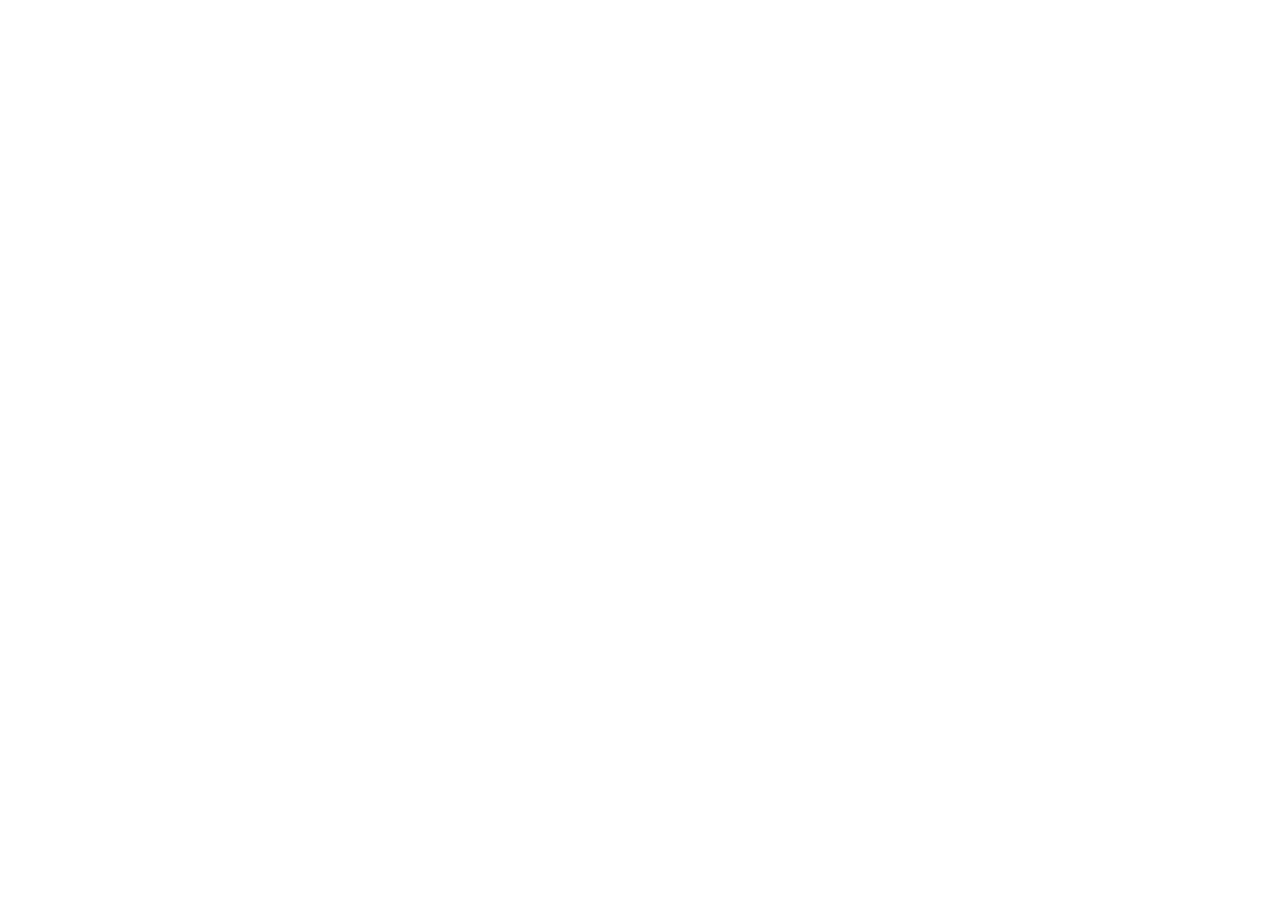
==== index.html @ c3e0bb69 "Initialisation du projet AfriConnect Summit et création de l'arborescence" ====
<!DOCTYPE html>
<html lang="fr" data-theme="light">
<head>
    <meta charset="UTF-8">
    <meta name="viewport" content="width=device-width, initial-scale=1.0">
    <title>AfriConnect Summit 2026 - Accueil</title>
    
    <link rel="preconnect" href="https://fonts.googleapis.com">
    <link rel="preconnect" href="https://fonts.gstatic.com" crossorigin>
    <link href="https://fonts.googleapis.com/css2?family=Cabinet+Grotesk:wght@700;800&family=Plus+Jakarta+Sans:wght@400;500;600;700&display=swap" rel="stylesheet">
    
    <link rel="stylesheet" href="https://cdn.jsdelivr.net/npm/bootstrap-icons@1.11.3/font/bootstrap-icons.min.css">
    
    <link rel="stylesheet" href="css/style.css">
</head>
<body>

    <script src="js/main.js"></script>
</body>
</html>
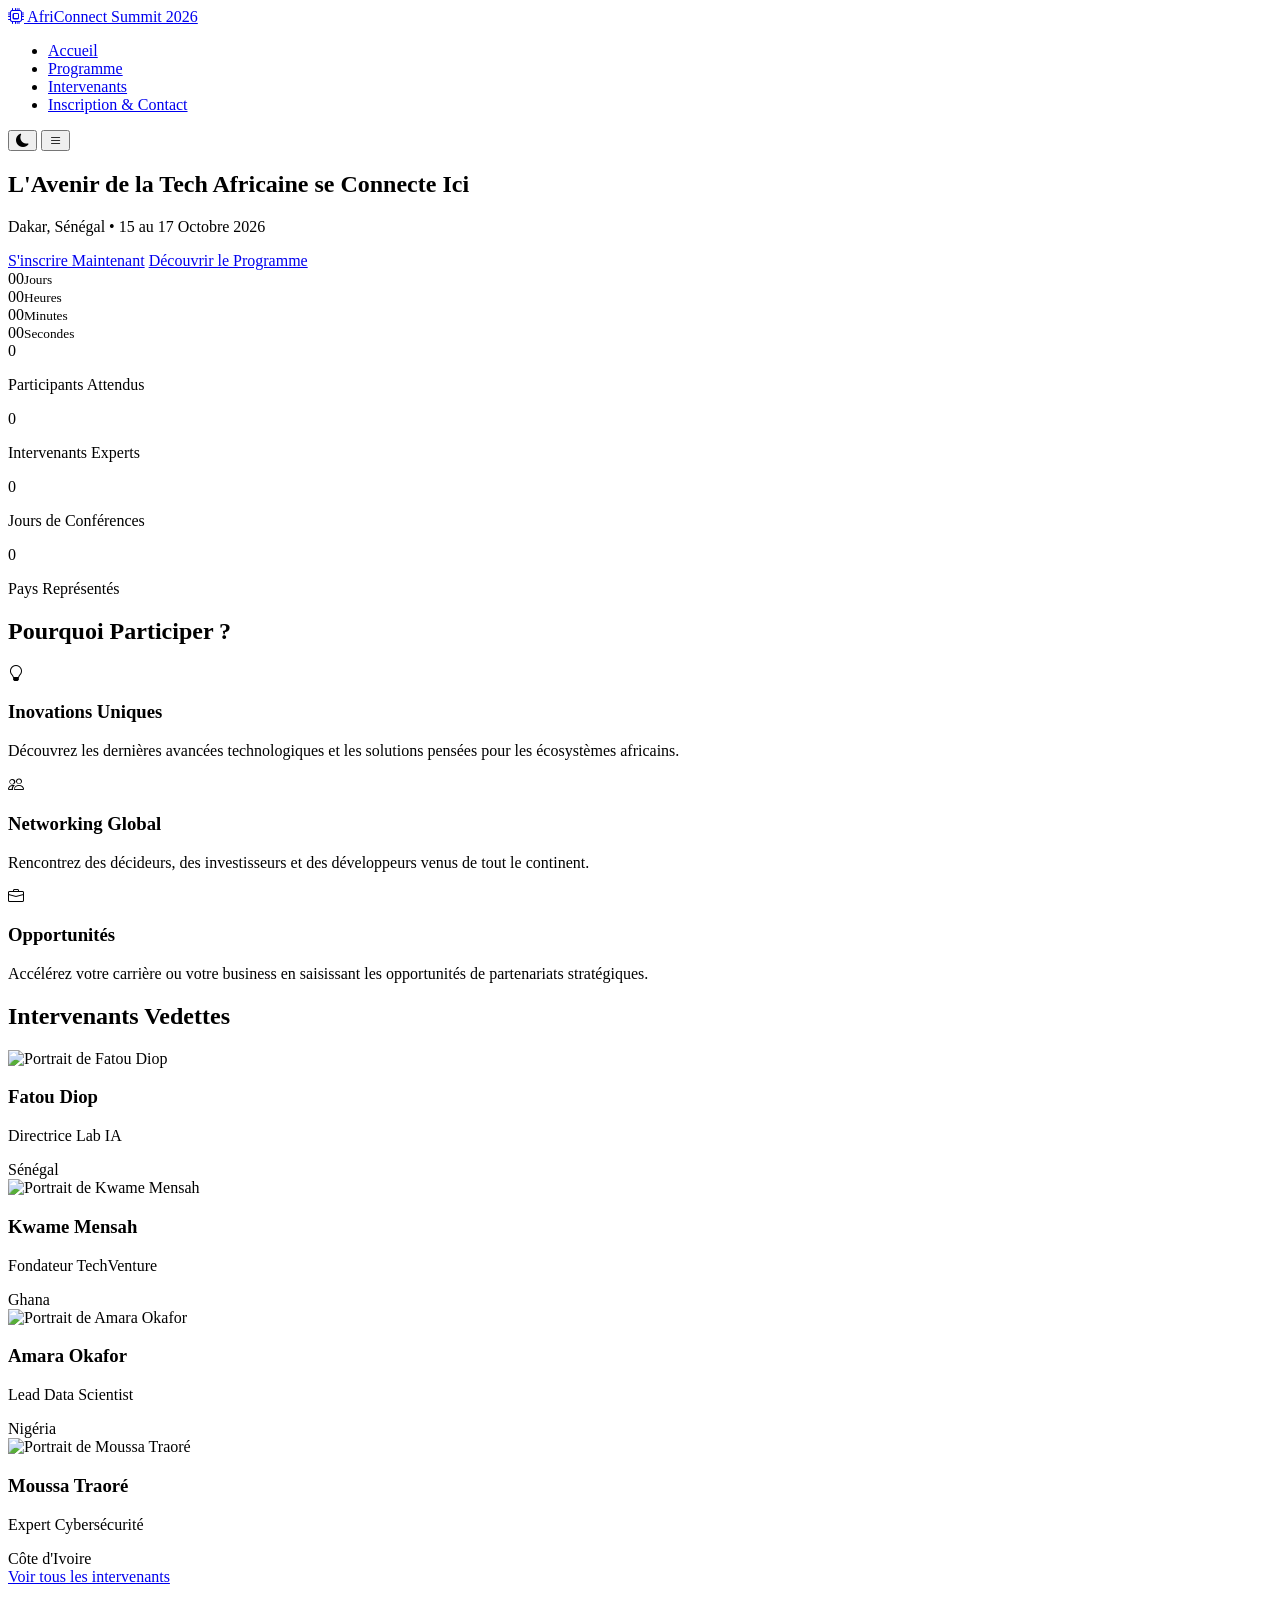
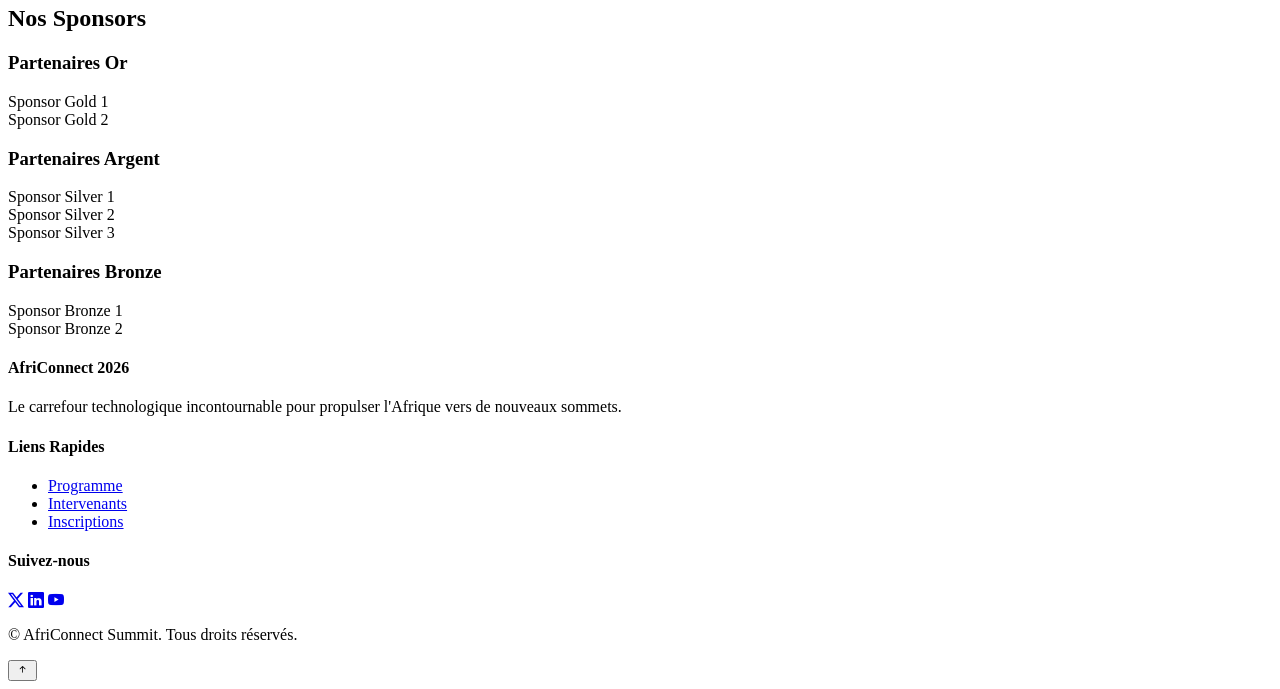
==== commit a952cea1: "feat: structural semantic HTML for all 4 pages" ====
--- a/index.html
+++ b/index.html
@@ -4,17 +4,214 @@
     <meta charset="UTF-8">
     <meta name="viewport" content="width=device-width, initial-scale=1.0">
     <title>AfriConnect Summit 2026 - Accueil</title>
-    
     <link rel="preconnect" href="https://fonts.googleapis.com">
     <link rel="preconnect" href="https://fonts.gstatic.com" crossorigin>
     <link href="https://fonts.googleapis.com/css2?family=Cabinet+Grotesk:wght@700;800&family=Plus+Jakarta+Sans:wght@400;500;600;700&display=swap" rel="stylesheet">
-    
     <link rel="stylesheet" href="https://cdn.jsdelivr.net/npm/bootstrap-icons@1.11.3/font/bootstrap-icons.min.css">
-    
     <link rel="stylesheet" href="css/style.css">
 </head>
 <body>
 
+    <header class="main-header">
+        <nav class="navbar" aria-label="Navigation principale">
+            <a href="index.html" class="nav-logo">
+                <i class="bi bi-cpu"></i> AfriConnect Summit 2026
+            </a>
+            
+            <ul class="nav-menu" id="navMenu">
+                <li><a href="index.html" class="nav-link active">Accueil</a></li>
+                <li><a href="programme.html" class="nav-link">Programme</a></li>
+                <li><a href="intervenants.html" class="nav-link">Intervenants</a></li>
+                <li><a href="contact.html" class="nav-link">Inscription & Contact</a></li>
+            </ul>
+
+            <div class="nav-actions">
+                <button id="themeToggle" class="theme-btn" aria-label="Changer de thème">
+                    <i class="bi bi-moon-fill"></i>
+                </button>
+                <button class="hamburger" id="hamburger" aria-label="Ouvrir le menu">
+                    <i class="bi bi-list"></i>
+                </button>
+            </div>
+        </nav>
+    </header>
+
+    <main>
+        <section class="hero-section">
+            <div class="hero-container">
+                <h1 class="hero-title">L'Avenir de la Tech Africaine se Connecte Ici</h1>
+                <p class="hero-subtitle">Dakar, Sénégal &bull; 15 au 17 Octobre 2026</p>
+                
+                <div class="cta-group">
+                    <a href="contact.html" class="btn btn-primary">S'inscrire Maintenant</a>
+                    <a href="programme.html" class="btn btn-secondary">Découvrir le Programme</a>
+                </div>
+
+                <div class="countdown" id="countdown" data-date="2026-10-15T09:00:00">
+                    <div class="countdown-item"><span id="days">00</span><small>Jours</small></div>
+                    <div class="countdown-item"><span id="hours">00</span><small>Heures</small></div>
+                    <div class="countdown-item"><span id="minutes">00</span><small>Minutes</small></div>
+                    <div class="countdown-item"><span id="seconds">00</span><small>Secondes</small></div>
+                </div>
+            </div>
+        </section>
+
+        <section class="stats-section scroll-anim">
+            <div class="section-container">
+                <div class="stats-grid">
+                    <div class="stat-card">
+                        <span class="stat-number" data-target="1200">0</span>
+                        <p class="stat-label">Participants Attendus</p>
+                    </div>
+                    <div class="stat-card">
+                        <span class="stat-number" data-target="48">0</span>
+                        <p class="stat-label">Intervenants Experts</p>
+                    </div>
+                    <div class="stat-card">
+                        <span class="stat-number" data-target="3">0</span>
+                        <p class="stat-label">Jours de Conférences</p>
+                    </div>
+                    <div class="stat-card">
+                        <span class="stat-number" data-target="12">0</span>
+                        <p class="stat-label">Pays Représentés</p>
+                    </div>
+                </div>
+            </div>
+        </section>
+
+        <section class="features-section scroll-anim">
+            <div class="section-container">
+                <h2 class="section-title">Pourquoi Participer ?</h2>
+                <div class="features-flex">
+                    <article class="feature-item">
+                        <div class="feature-icon"><i class="bi bi-lightbulb"></i></div>
+                        <h3>Inovations Uniques</h3>
+                        <p>Découvrez les dernières avancées technologiques et les solutions pensées pour les écosystèmes africains.</p>
+                    </article>
+                    <article class="feature-item">
+                        <div class="feature-icon"><i class="bi bi-people"></i></div>
+                        <h3>Networking Global</h3>
+                        <p>Rencontrez des décideurs, des investisseurs et des développeurs venus de tout le continent.</p>
+                    </article>
+                    <article class="feature-item">
+                        <div class="feature-icon"><i class="bi bi-briefcase"></i></div>
+                        <h3>Opportunités</h3>
+                        <p>Accélérez votre carrière ou votre business en saisissant les opportunités de partenariats stratégiques.</p>
+                    </article>
+                </div>
+            </div>
+        </section>
+
+        <section class="speakers-featured scroll-anim">
+            <div class="section-container">
+                <h2 class="section-title">Intervenants Vedettes</h2>
+                <div class="speakers-grid-featured">
+                    <article class="speaker-card">
+                        <img src="https://images.unsplash.com/photo-1573496359142-b8d87734a5a2?w=400" alt="Portrait de Fatou Diop" class="speaker-img">
+                        <div class="speaker-info">
+                            <h3>Fatou Diop</h3>
+                            <p class="speaker-role">Directrice Lab IA</p>
+                            <span class="speaker-country">Sénégal</span>
+                        </div>
+                    </article>
+                    <article class="speaker-card">
+                        <img src="https://images.unsplash.com/photo-1560250097-0b93528c311a?w=400" alt="Portrait de Kwame Mensah" class="speaker-img">
+                        <div class="speaker-info">
+                            <h3>Kwame Mensah</h3>
+                            <p class="speaker-role">Fondateur TechVenture</p>
+                            <span class="speaker-country">Ghana</span>
+                        </div>
+                    </article>
+                    <article class="speaker-card">
+                        <img src="https://images.unsplash.com/photo-1534528741775-53994a69daeb?w=400" alt="Portrait de Amara Okafor" class="speaker-img">
+                        <div class="speaker-info">
+                            <h3>Amara Okafor</h3>
+                            <p class="speaker-role">Lead Data Scientist</p>
+                            <span class="speaker-country">Nigéria</span>
+                        </div>
+                    </article>
+                    <article class="speaker-card">
+                        <img src="https://images.unsplash.com/photo-1507003211169-0a1dd7228f2d?w=400" alt="Portrait de Moussa Traoré" class="speaker-img">
+                        <div class="speaker-info">
+                            <h3>Moussa Traoré</h3>
+                            <p class="speaker-role">Expert Cybersécurité</p>
+                            <span class="speaker-country">Côte d'Ivoire</span>
+                        </div>
+                    </article>
+                </div>
+                <div class="center-btn">
+                    <a href="intervenants.html" class="btn btn-primary">Voir tous les intervenants</a>
+                </div>
+            </div>
+        </section>
+
+        <section class="sponsors-section scroll-anim">
+            <div class="section-container">
+                <h2 class="section-title">Nos Sponsors</h2>
+                
+                <div class="sponsors-container">
+                    <div class="sponsors-level level-gold">
+                        <h3>Partenaires Or</h3>
+                        <div class="sponsors-flex">
+                            <div class="sponsor-logo">Sponsor Gold 1</div>
+                            <div class="sponsor-logo">Sponsor Gold 2</div>
+                        </div>
+                    </div>
+                    
+                    <div class="sponsors-level level-silver">
+                        <h3>Partenaires Argent</h3>
+                        <div class="sponsors-flex">
+                            <div class="sponsor-logo">Sponsor Silver 1</div>
+                            <div class="sponsor-logo">Sponsor Silver 2</div>
+                            <div class="sponsor-logo">Sponsor Silver 3</div>
+                        </div>
+                    </div>
+
+                    <div class="sponsors-level level-bronze">
+                        <h3>Partenaires Bronze</h3>
+                        <div class="sponsors-flex">
+                            <div class="sponsor-logo">Sponsor Bronze 1</div>
+                            <div class="sponsor-logo">Sponsor Bronze 2</div>
+                        </div>
+                    </div>
+                </div>
+            </div>
+        </section>
+    </main>
+
+    <footer class="main-footer">
+        <div class="footer-container">
+            <div class="footer-flex">
+                <div class="footer-col">
+                    <h4>AfriConnect 2026</h4>
+                    <p>Le carrefour technologique incontournable pour propulser l'Afrique vers de nouveaux sommets.</p>
+                </div>
+                <div class="footer-col">
+                    <h4>Liens Rapides</h4>
+                    <ul>
+                        <li><a href="programme.html">Programme</a></li>
+                        <li><a href="intervenants.html">Intervenants</a></li>
+                        <li><a href="contact.html">Inscriptions</a></li>
+                    </ul>
+                </div>
+                <div class="footer-col">
+                    <h4>Suivez-nous</h4>
+                    <div class="social-links">
+                        <a href="#" aria-label="Twitter"><i class="bi bi-twitter-x"></i></a>
+                        <a href="#" aria-label="LinkedIn"><i class="bi bi-linkedin"></i></a>
+                        <a href="#" aria-label="YouTube"><i class="bi bi-youtube"></i></a>
+                    </div>
+                </div>
+            </div>
+            <div class="footer-bottom">
+                <p>&copy; <span id="currentYear"></span> AfriConnect Summit. Tous droits réservés.</p>
+            </div>
+        </div>
+        <button id="scrollTopBtn" class="scroll-top-btn" aria-label="Retour en haut">
+            <i class="bi bi-arrow-up-short"></i>
+        </button>
+    </footer>
+
     <script src="js/main.js"></script>
 </body>
 </html>
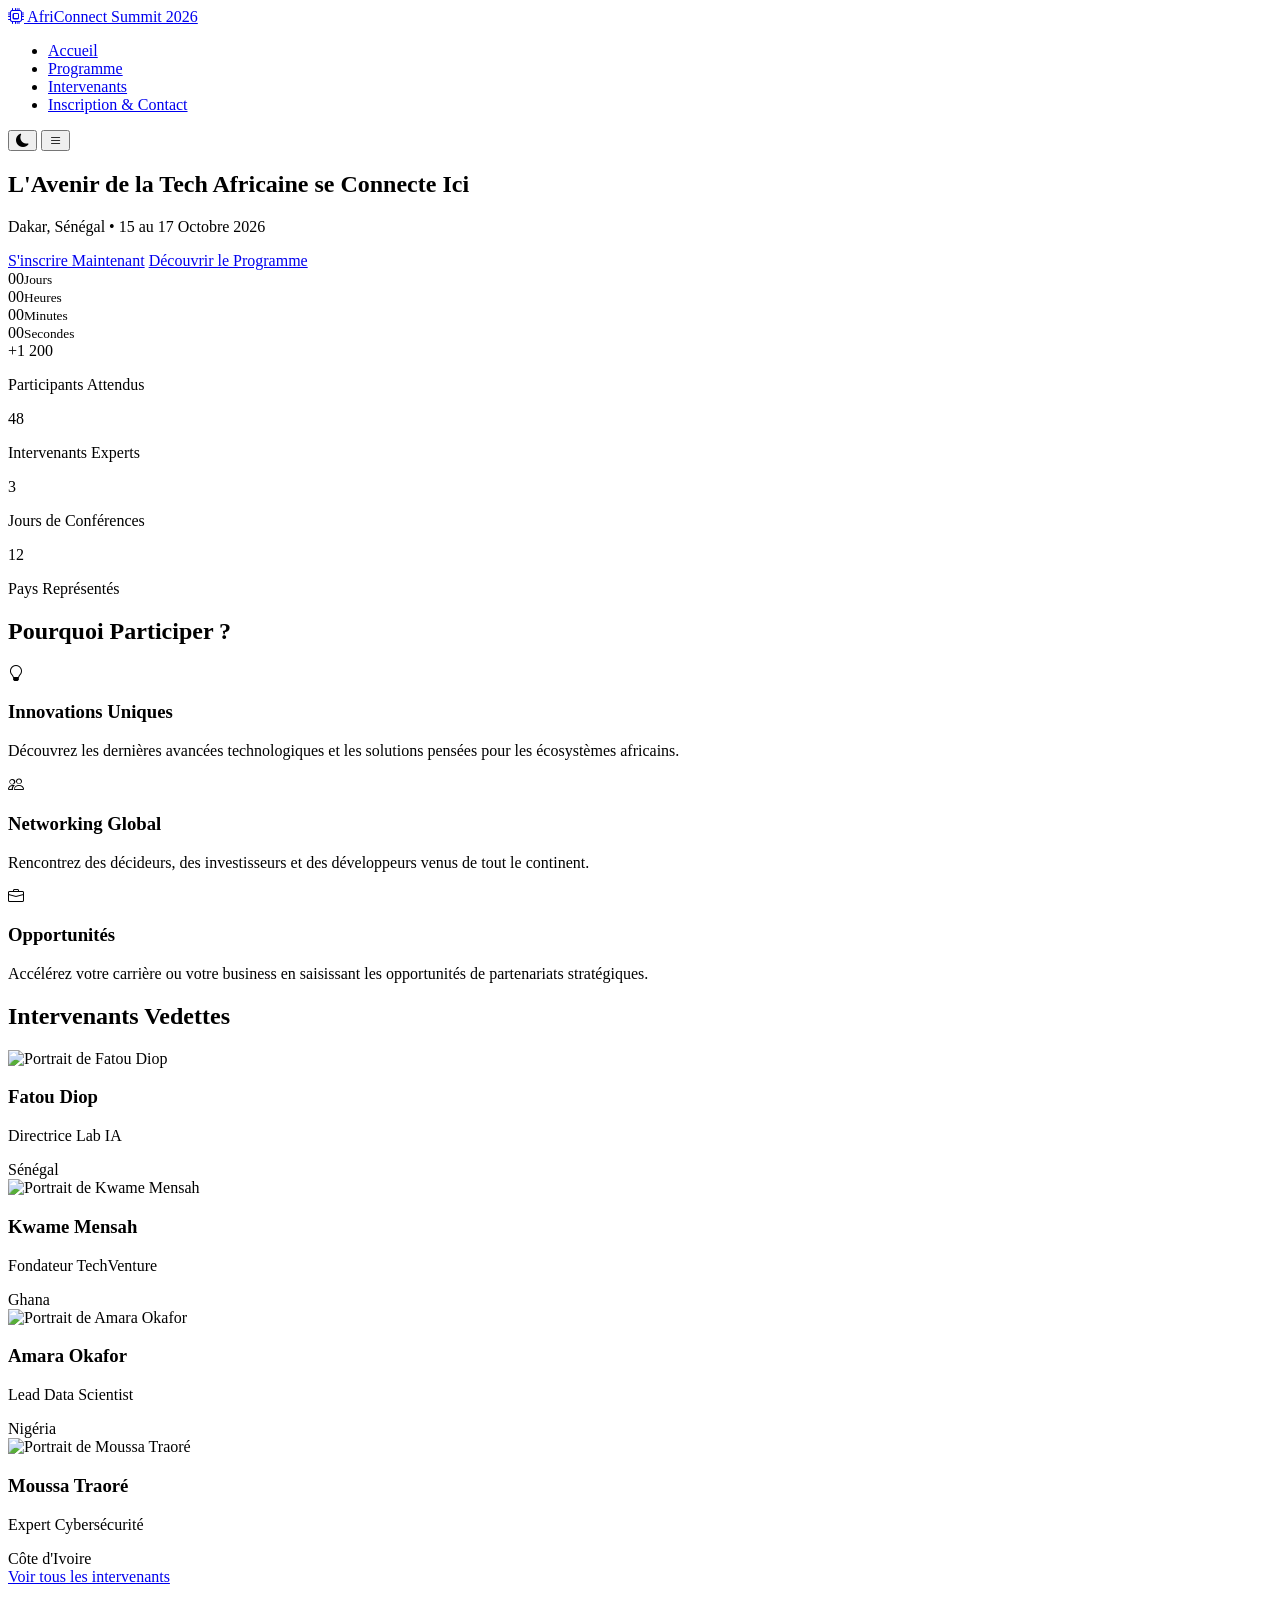
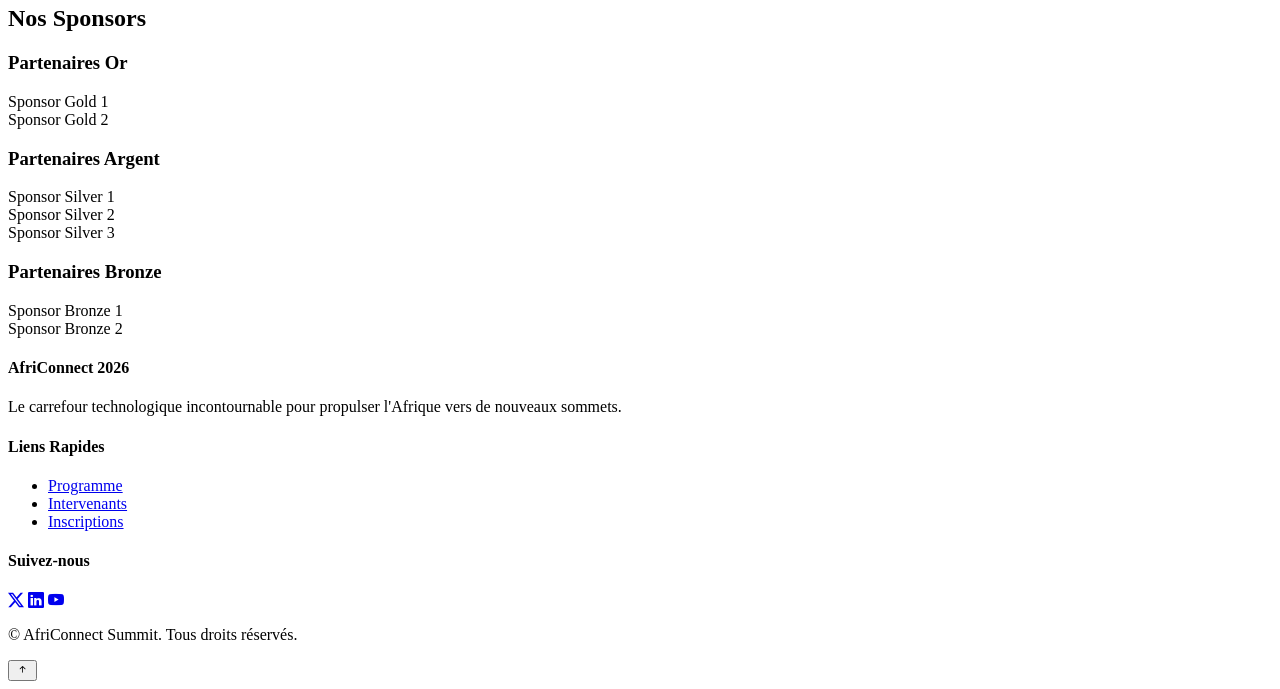
==== commit a528de7b: "style: implement layout components using Flexbox and CSS Grid" ====
--- a/index.html
+++ b/index.html
@@ -60,19 +60,19 @@
             <div class="section-container">
                 <div class="stats-grid">
                     <div class="stat-card">
-                        <span class="stat-number" data-target="1200">0</span>
+                        <span class="stat-number" data-target="1200">+1 200</span>
                         <p class="stat-label">Participants Attendus</p>
                     </div>
                     <div class="stat-card">
-                        <span class="stat-number" data-target="48">0</span>
+                        <span class="stat-number" data-target="48">48</span>
                         <p class="stat-label">Intervenants Experts</p>
                     </div>
                     <div class="stat-card">
-                        <span class="stat-number" data-target="3">0</span>
+                        <span class="stat-number" data-target="3">3</span>
                         <p class="stat-label">Jours de Conférences</p>
                     </div>
                     <div class="stat-card">
-                        <span class="stat-number" data-target="12">0</span>
+                        <span class="stat-number" data-target="12">12</span>
                         <p class="stat-label">Pays Représentés</p>
                     </div>
                 </div>
@@ -85,7 +85,7 @@
                 <div class="features-flex">
                     <article class="feature-item">
                         <div class="feature-icon"><i class="bi bi-lightbulb"></i></div>
-                        <h3>Inovations Uniques</h3>
+                        <h3>Innovations Uniques</h3>
                         <p>Découvrez les dernières avancées technologiques et les solutions pensées pour les écosystèmes africains.</p>
                     </article>
                     <article class="feature-item">
@@ -107,7 +107,9 @@
                 <h2 class="section-title">Intervenants Vedettes</h2>
                 <div class="speakers-grid-featured">
                     <article class="speaker-card">
-                        <img src="https://images.unsplash.com/photo-1573496359142-b8d87734a5a2?w=400" alt="Portrait de Fatou Diop" class="speaker-img">
+                        <div class="speaker-img-container">
+                            <img src="https://images.unsplash.com/photo-1573496359142-b8d87734a5a2?w=400" alt="Portrait de Fatou Diop" class="speaker-img">
+                        </div>
                         <div class="speaker-info">
                             <h3>Fatou Diop</h3>
                             <p class="speaker-role">Directrice Lab IA</p>
@@ -115,7 +117,9 @@
                         </div>
                     </article>
                     <article class="speaker-card">
-                        <img src="https://images.unsplash.com/photo-1560250097-0b93528c311a?w=400" alt="Portrait de Kwame Mensah" class="speaker-img">
+                        <div class="speaker-img-container">
+                            <img src="https://images.unsplash.com/photo-1560250097-0b93528c311a?w=400" alt="Portrait de Kwame Mensah" class="speaker-img">
+                        </div>
                         <div class="speaker-info">
                             <h3>Kwame Mensah</h3>
                             <p class="speaker-role">Fondateur TechVenture</p>
@@ -123,7 +127,9 @@
                         </div>
                     </article>
                     <article class="speaker-card">
-                        <img src="https://images.unsplash.com/photo-1534528741775-53994a69daeb?w=400" alt="Portrait de Amara Okafor" class="speaker-img">
+                        <div class="speaker-img-container">
+                            <img src="https://images.unsplash.com/photo-1534528741775-53994a69daeb?w=400" alt="Portrait de Amara Okafor" class="speaker-img">
+                        </div>
                         <div class="speaker-info">
                             <h3>Amara Okafor</h3>
                             <p class="speaker-role">Lead Data Scientist</p>
@@ -131,7 +137,9 @@
                         </div>
                     </article>
                     <article class="speaker-card">
-                        <img src="https://images.unsplash.com/photo-1507003211169-0a1dd7228f2d?w=400" alt="Portrait de Moussa Traoré" class="speaker-img">
+                        <div class="speaker-img-container">
+                            <img src="https://images.unsplash.com/photo-1507003211169-0a1dd7228f2d?w=400" alt="Portrait de Moussa Traoré" class="speaker-img">
+                        </div>
                         <div class="speaker-info">
                             <h3>Moussa Traoré</h3>
                             <p class="speaker-role">Expert Cybersécurité</p>
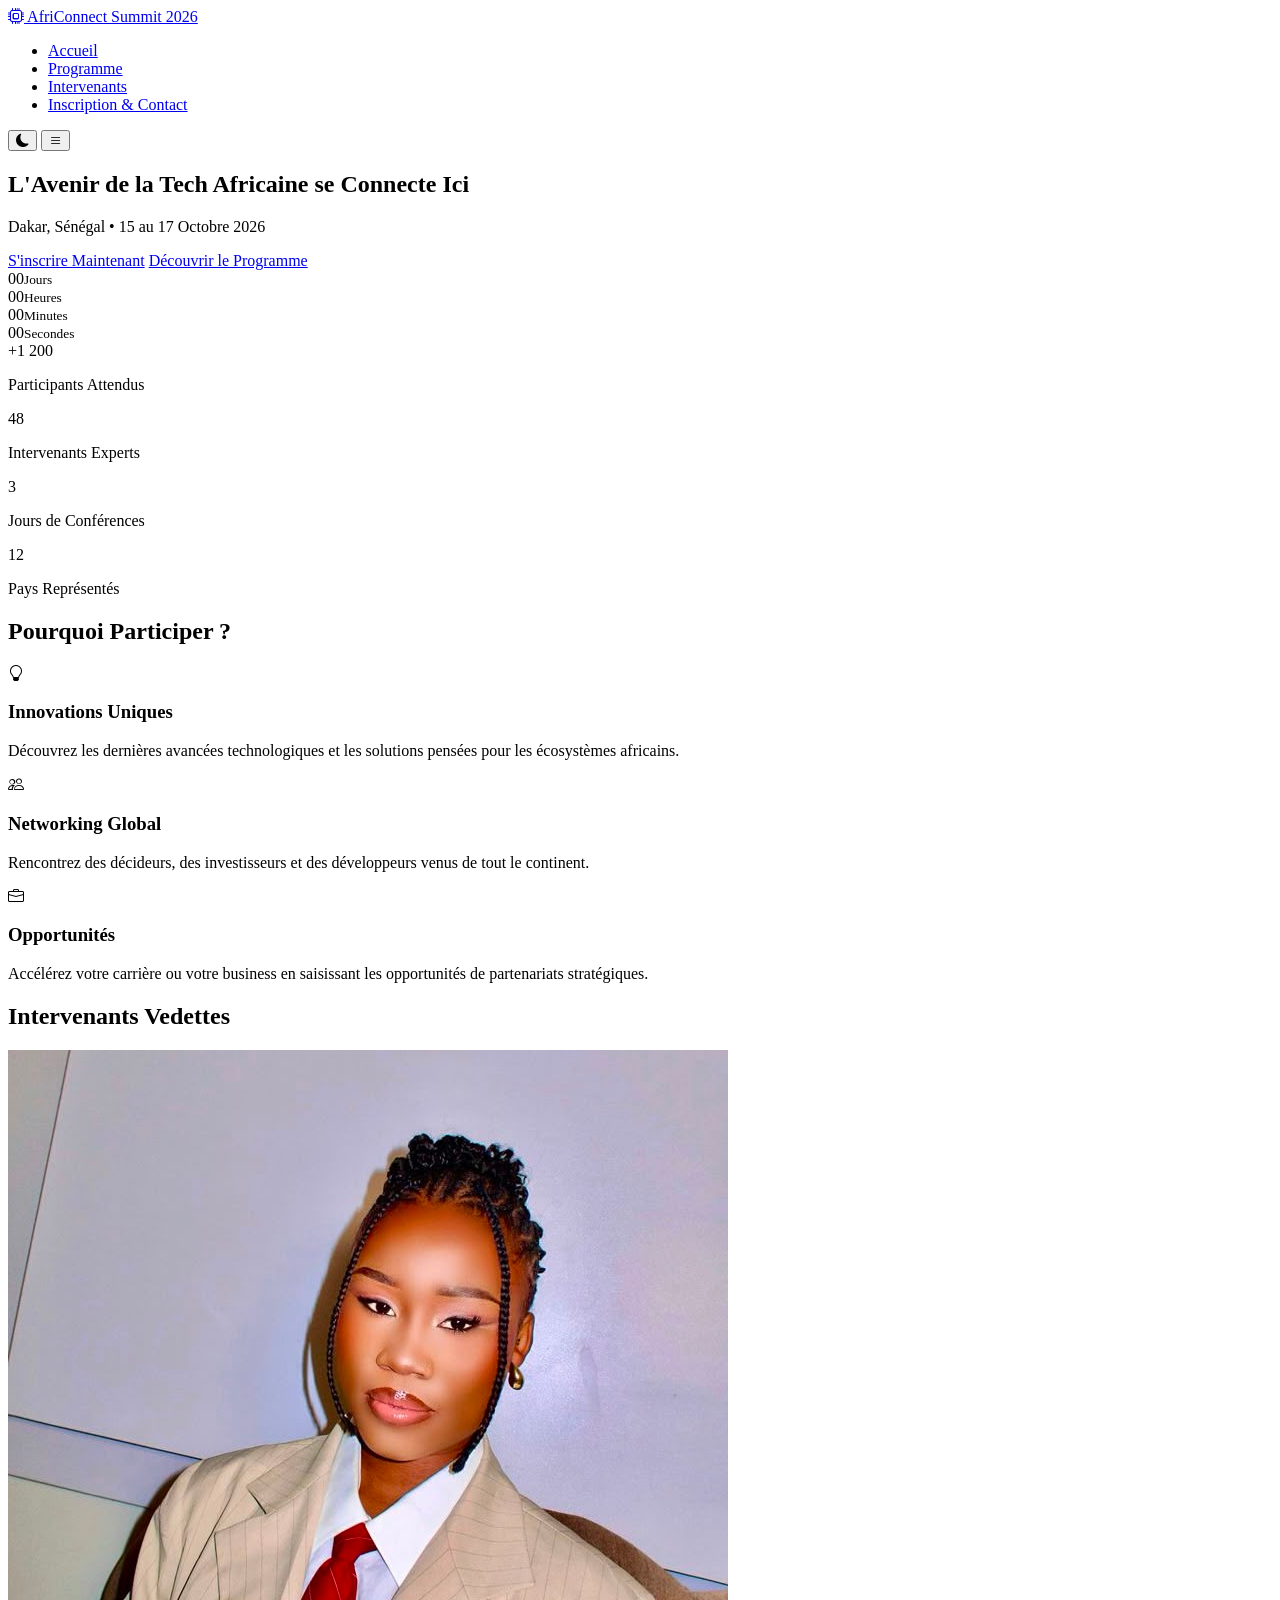
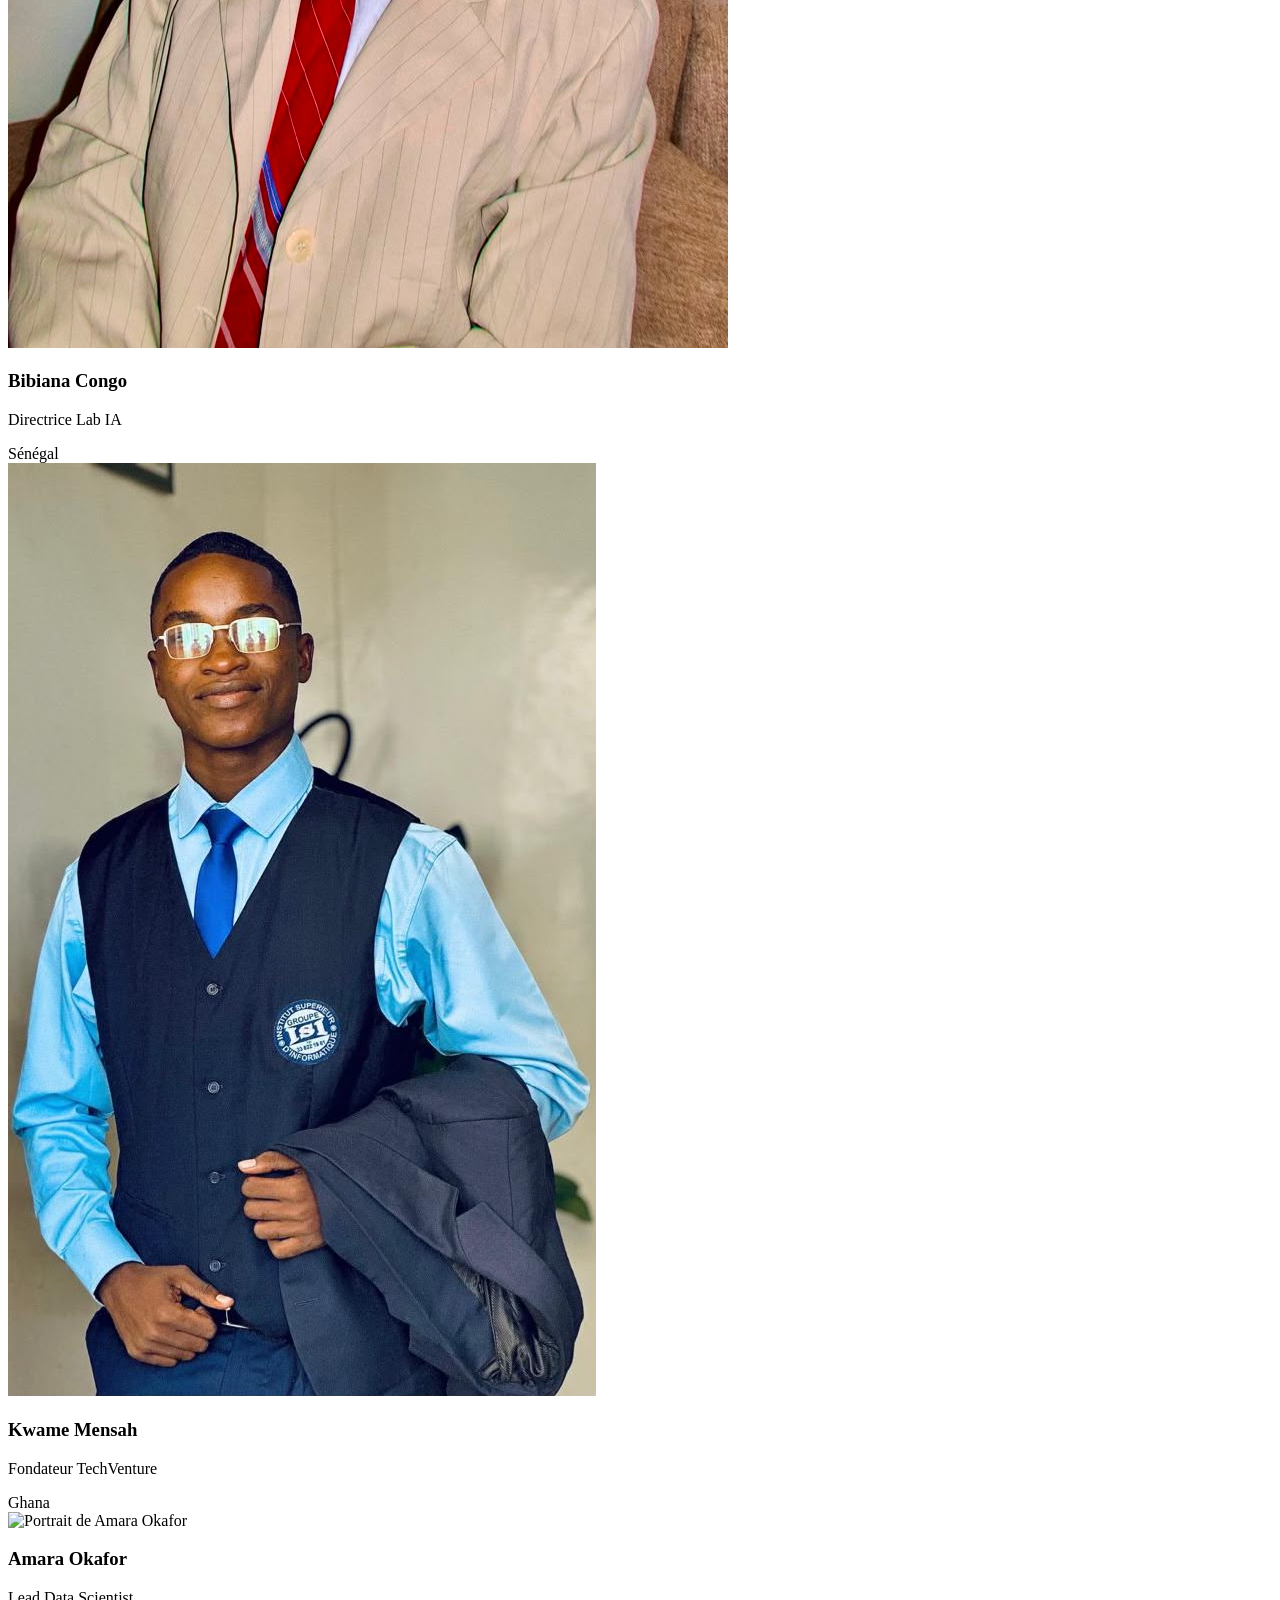
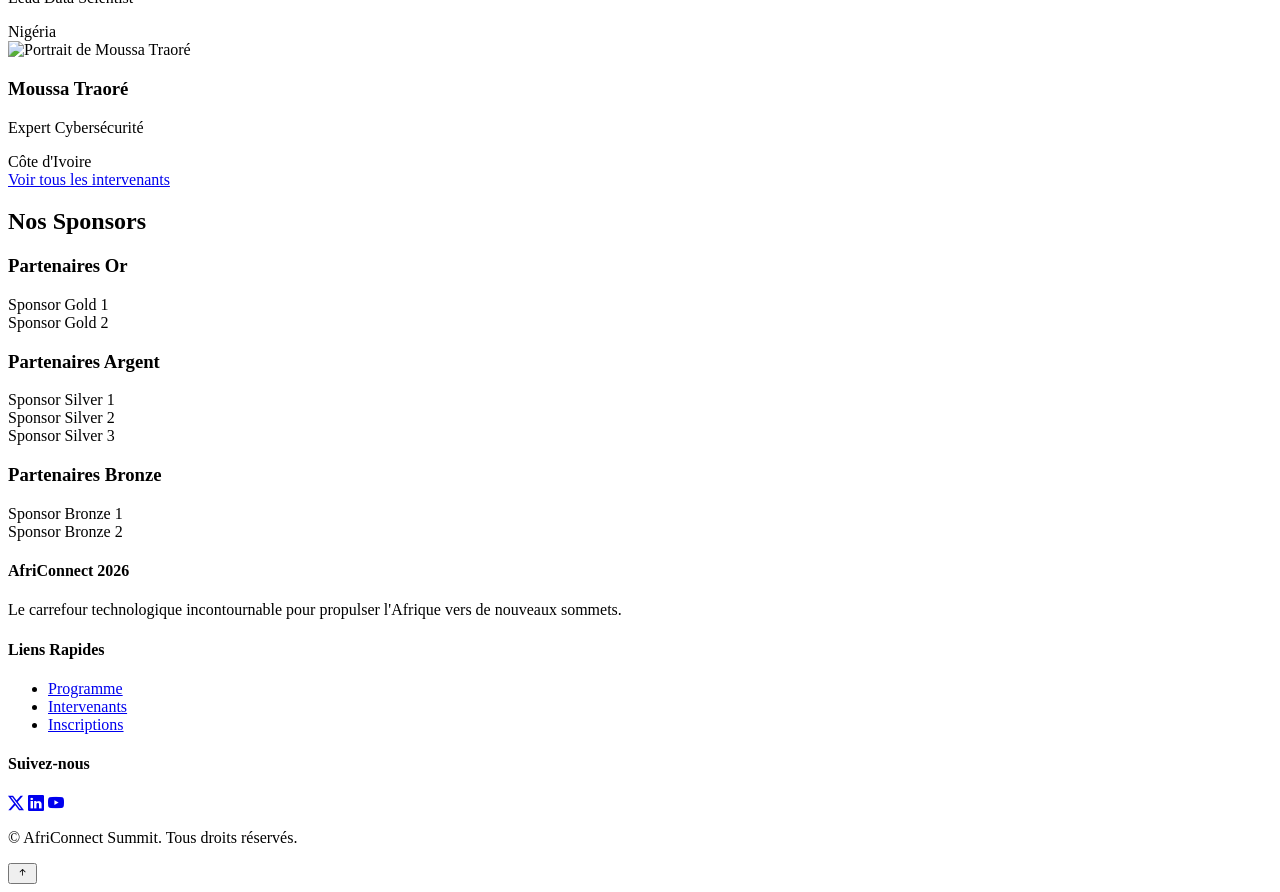
==== commit a1e70de3: "feat: implement dark mode persistence, navbar scroll effect, and scroll-to-top functionality" ====
--- a/index.html
+++ b/index.html
@@ -108,17 +108,17 @@
                 <div class="speakers-grid-featured">
                     <article class="speaker-card">
                         <div class="speaker-img-container">
-                            <img src="https://images.unsplash.com/photo-1573496359142-b8d87734a5a2?w=400" alt="Portrait de Fatou Diop" class="speaker-img">
-                        </div>
-                        <div class="speaker-info">
-                            <h3>Fatou Diop</h3>
+                            <img src="image/img.jpeg" alt="Portrait de Fatou Diop" class="speaker-img">
+                        </div>
+                        <div class="speaker-info">
+                            <h3>Bibiana Congo</h3>
                             <p class="speaker-role">Directrice Lab IA</p>
                             <span class="speaker-country">Sénégal</span>
                         </div>
                     </article>
                     <article class="speaker-card">
                         <div class="speaker-img-container">
-                            <img src="https://images.unsplash.com/photo-1560250097-0b93528c311a?w=400" alt="Portrait de Kwame Mensah" class="speaker-img">
+                            <img src="image/image1.jpeg" alt="Portrait de Kwame Mensah" class="speaker-img">
                         </div>
                         <div class="speaker-info">
                             <h3>Kwame Mensah</h3>
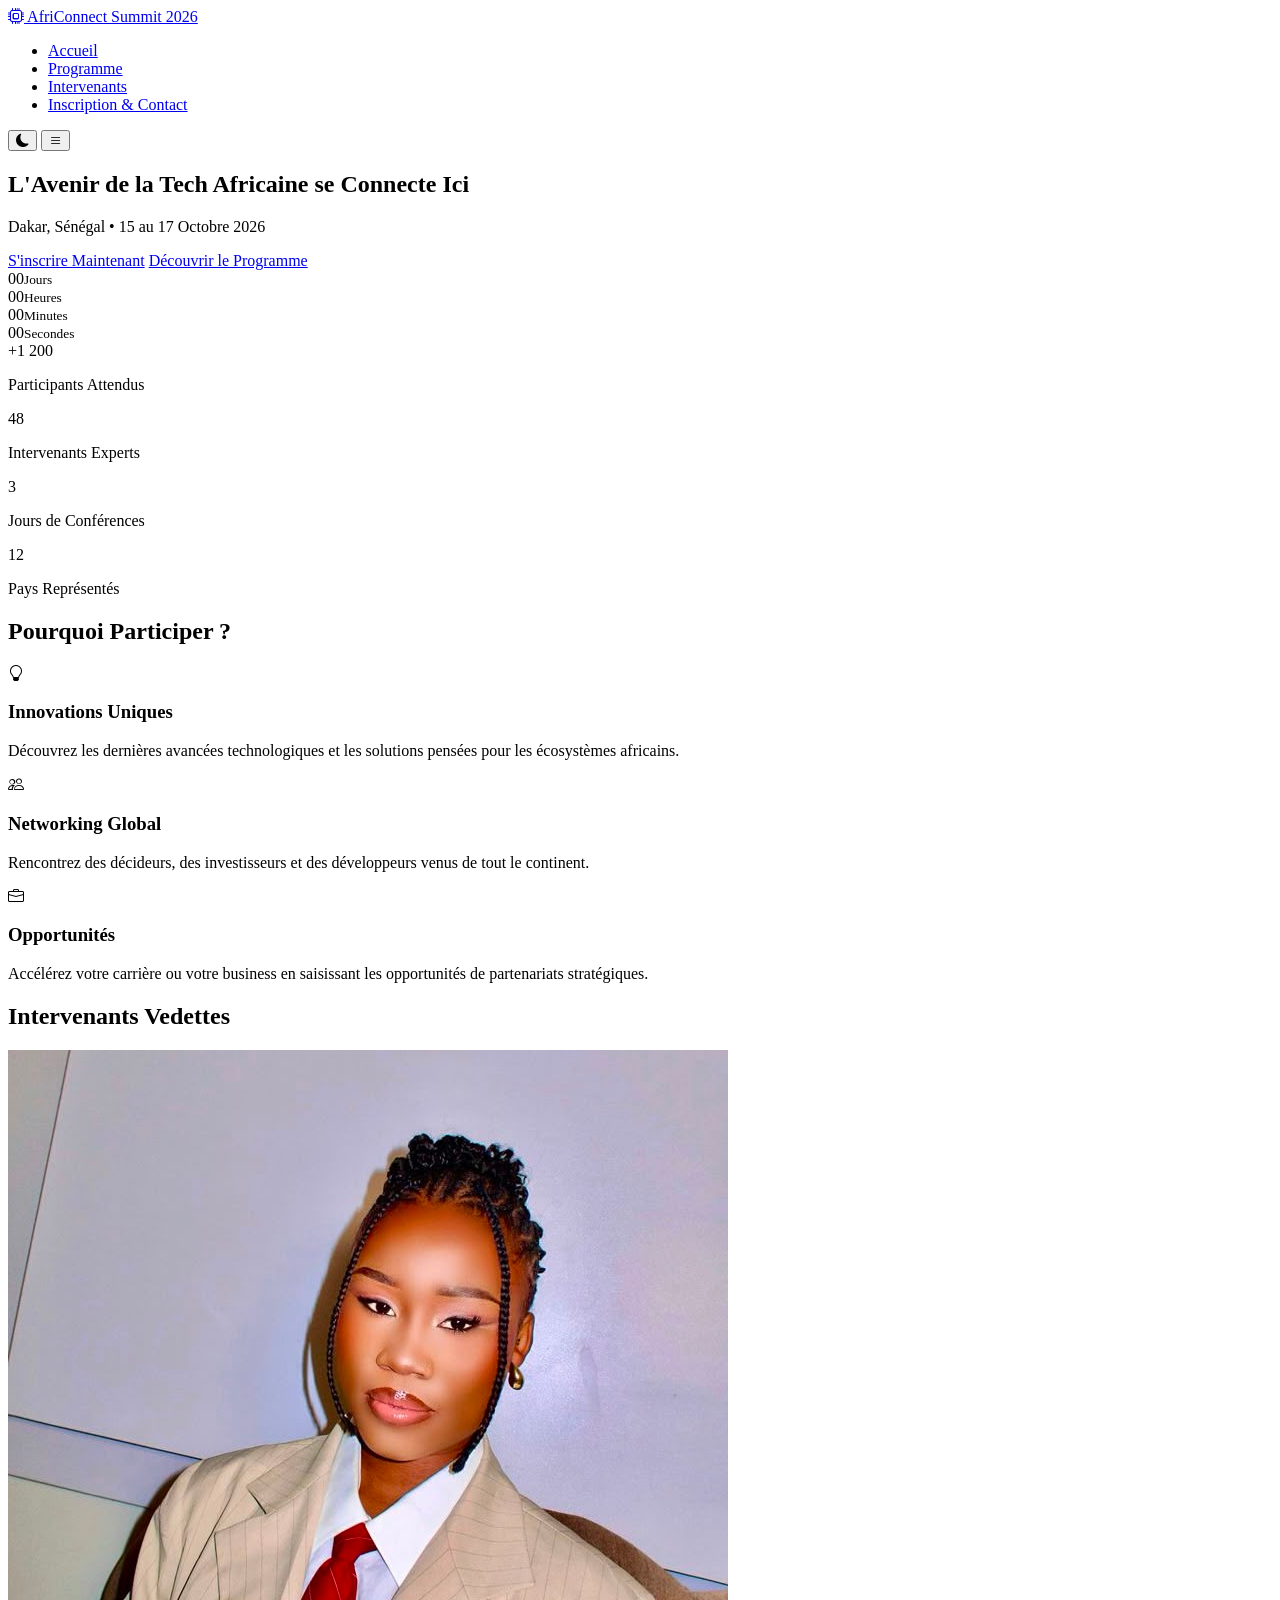
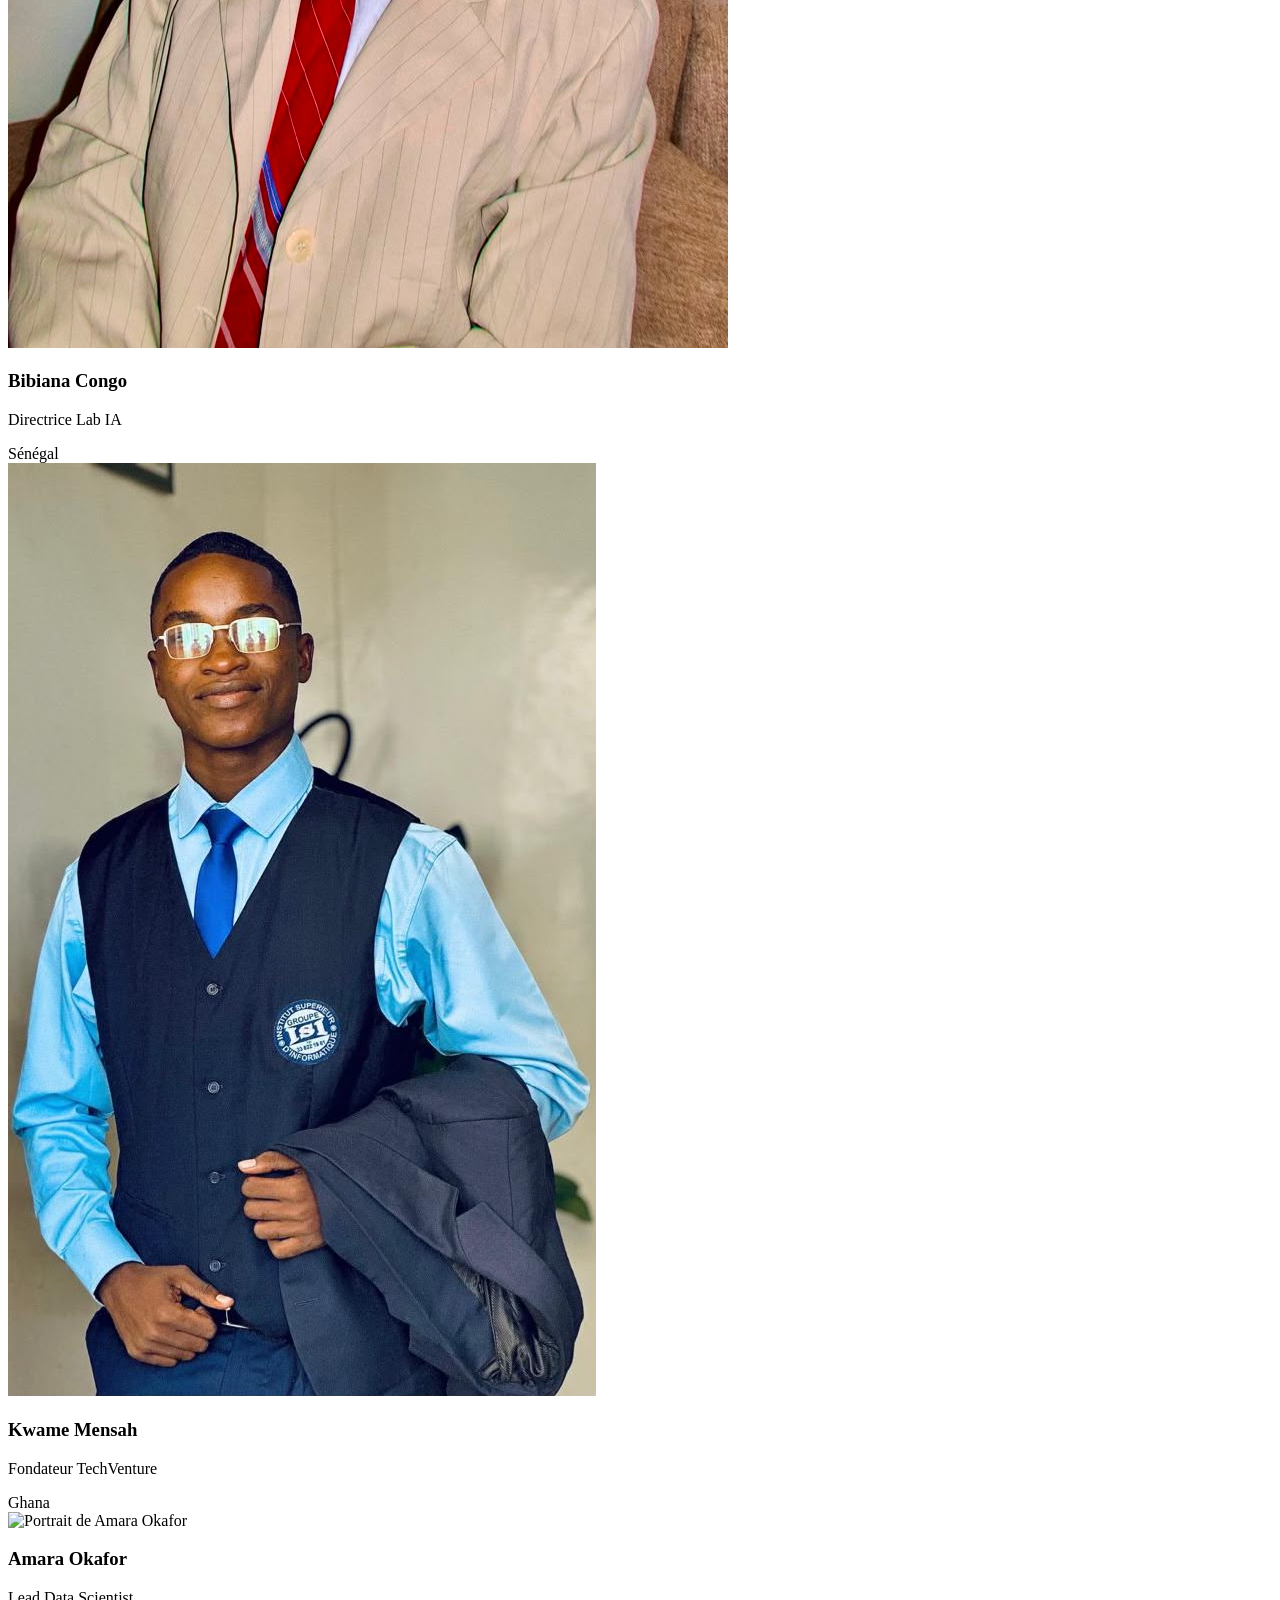
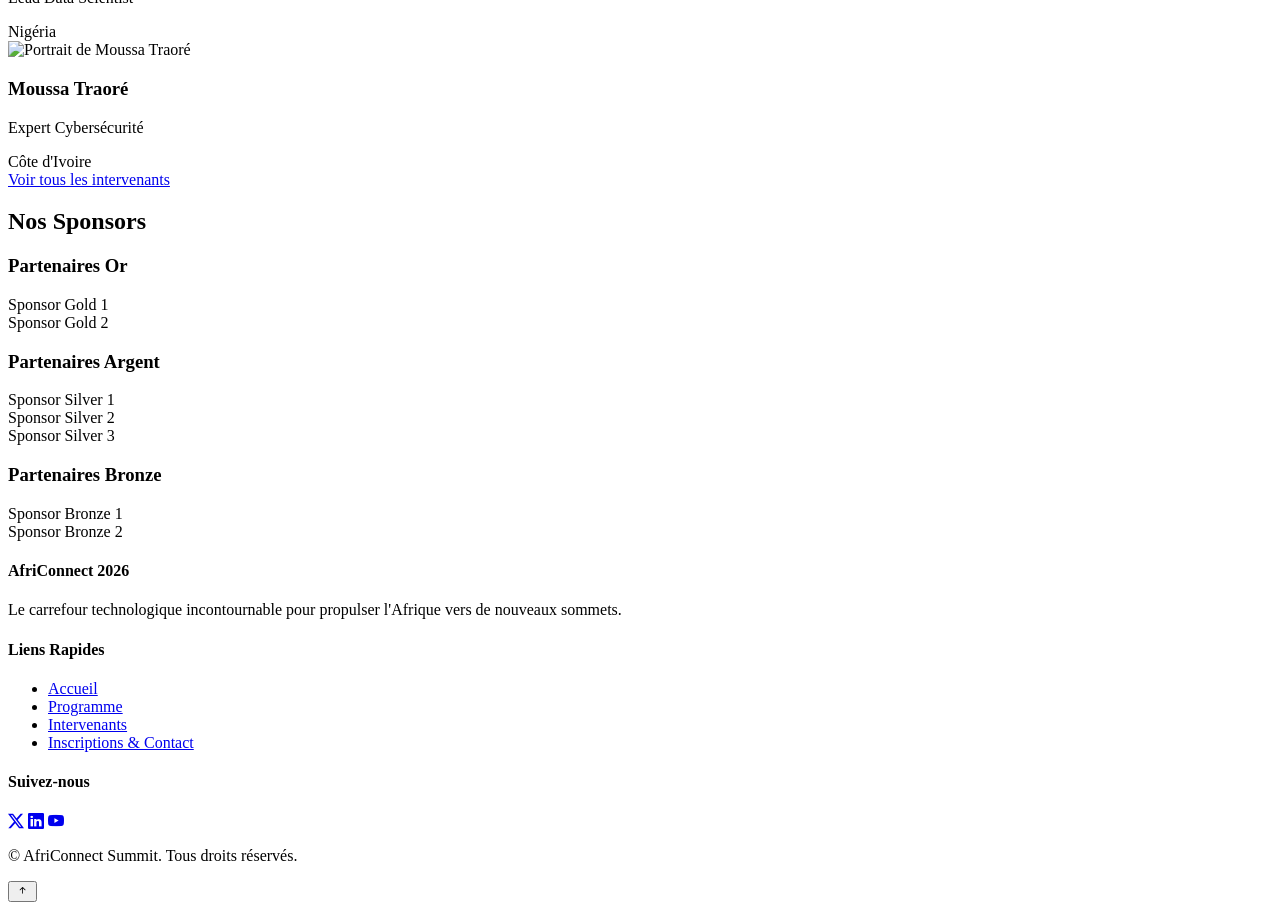
==== commit c7277d35: "feat: implement client-side form validation and error handling with custom UI feedback" ====
--- a/index.html
+++ b/index.html
@@ -197,9 +197,10 @@
                 <div class="footer-col">
                     <h4>Liens Rapides</h4>
                     <ul>
+                        <li><a href="index.html">Accueil</a></li>
                         <li><a href="programme.html">Programme</a></li>
                         <li><a href="intervenants.html">Intervenants</a></li>
-                        <li><a href="contact.html">Inscriptions</a></li>
+                        <li><a href="contact.html">Inscriptions & Contact</a></li>
                     </ul>
                 </div>
                 <div class="footer-col">
@@ -222,4 +223,7 @@
 
     <script src="js/main.js"></script>
 </body>
+</html>
+    <script src="js/main.js"></script>
+</body>
 </html>
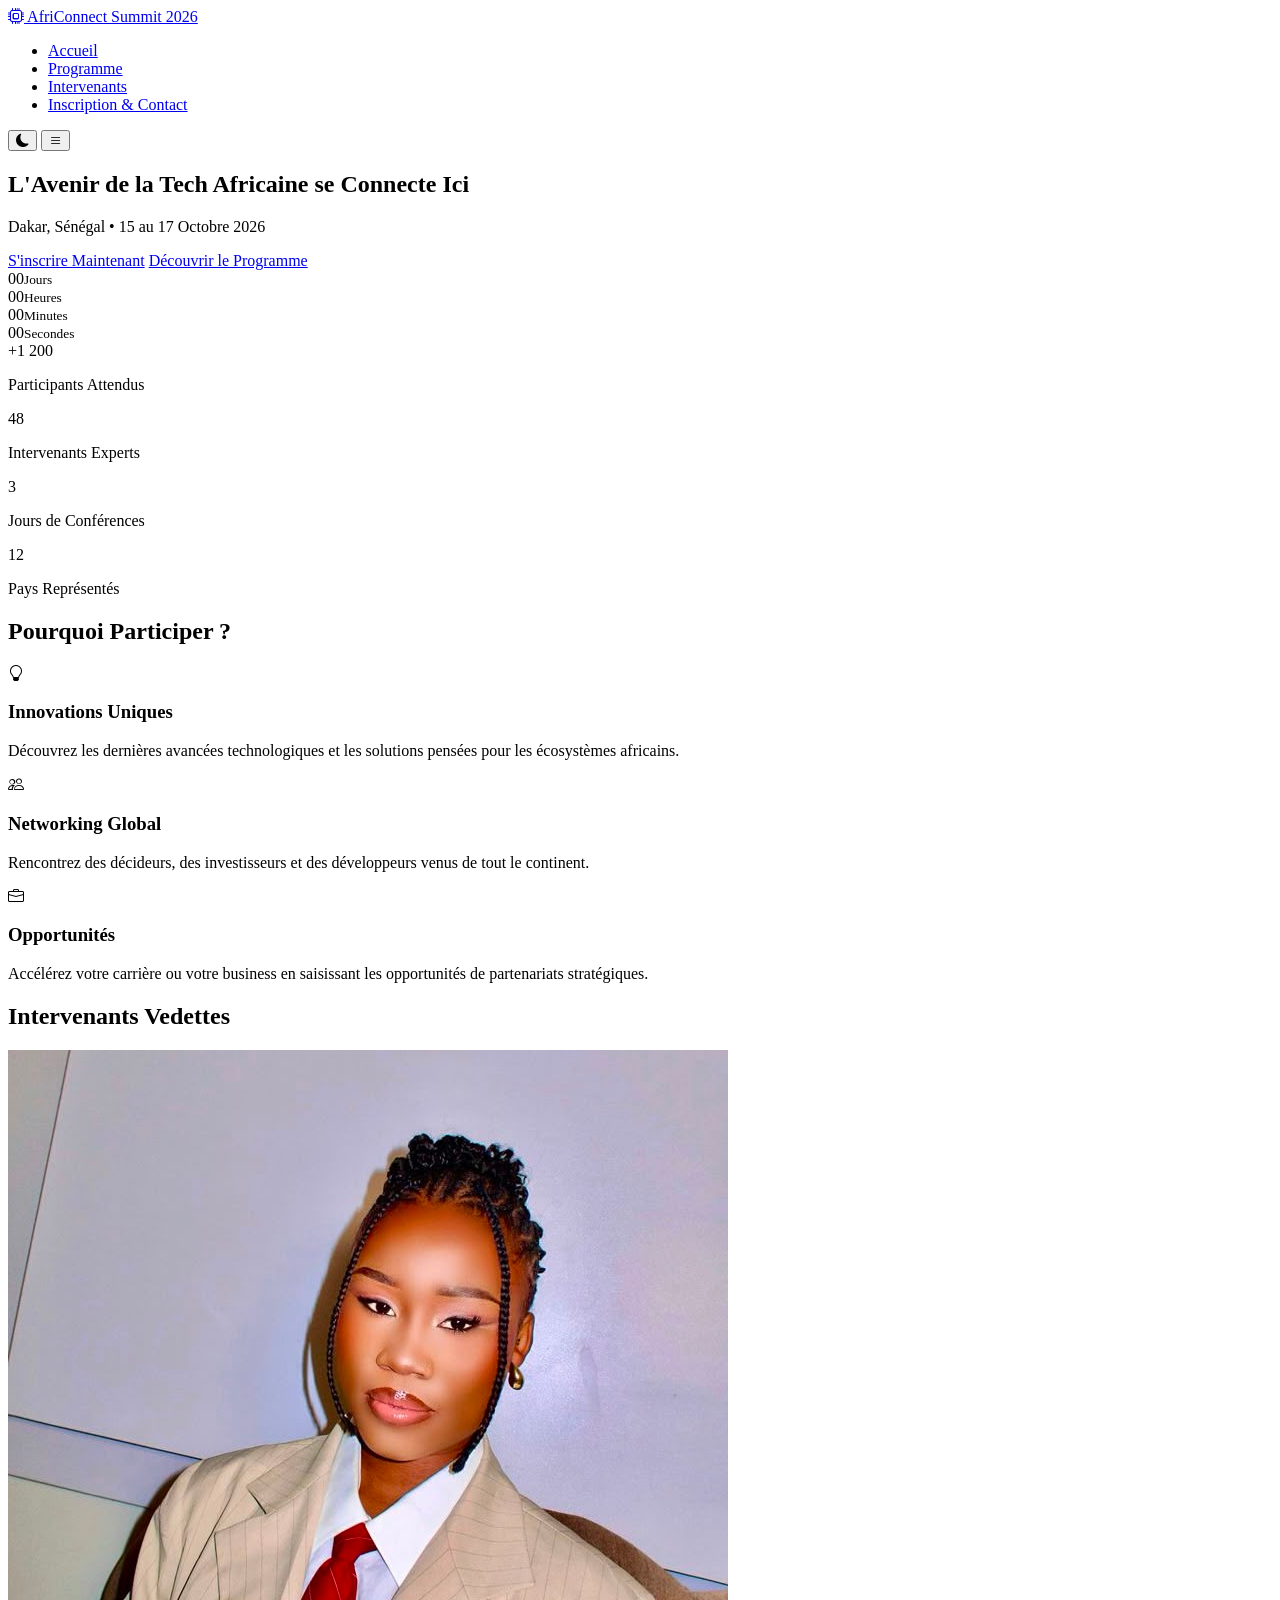
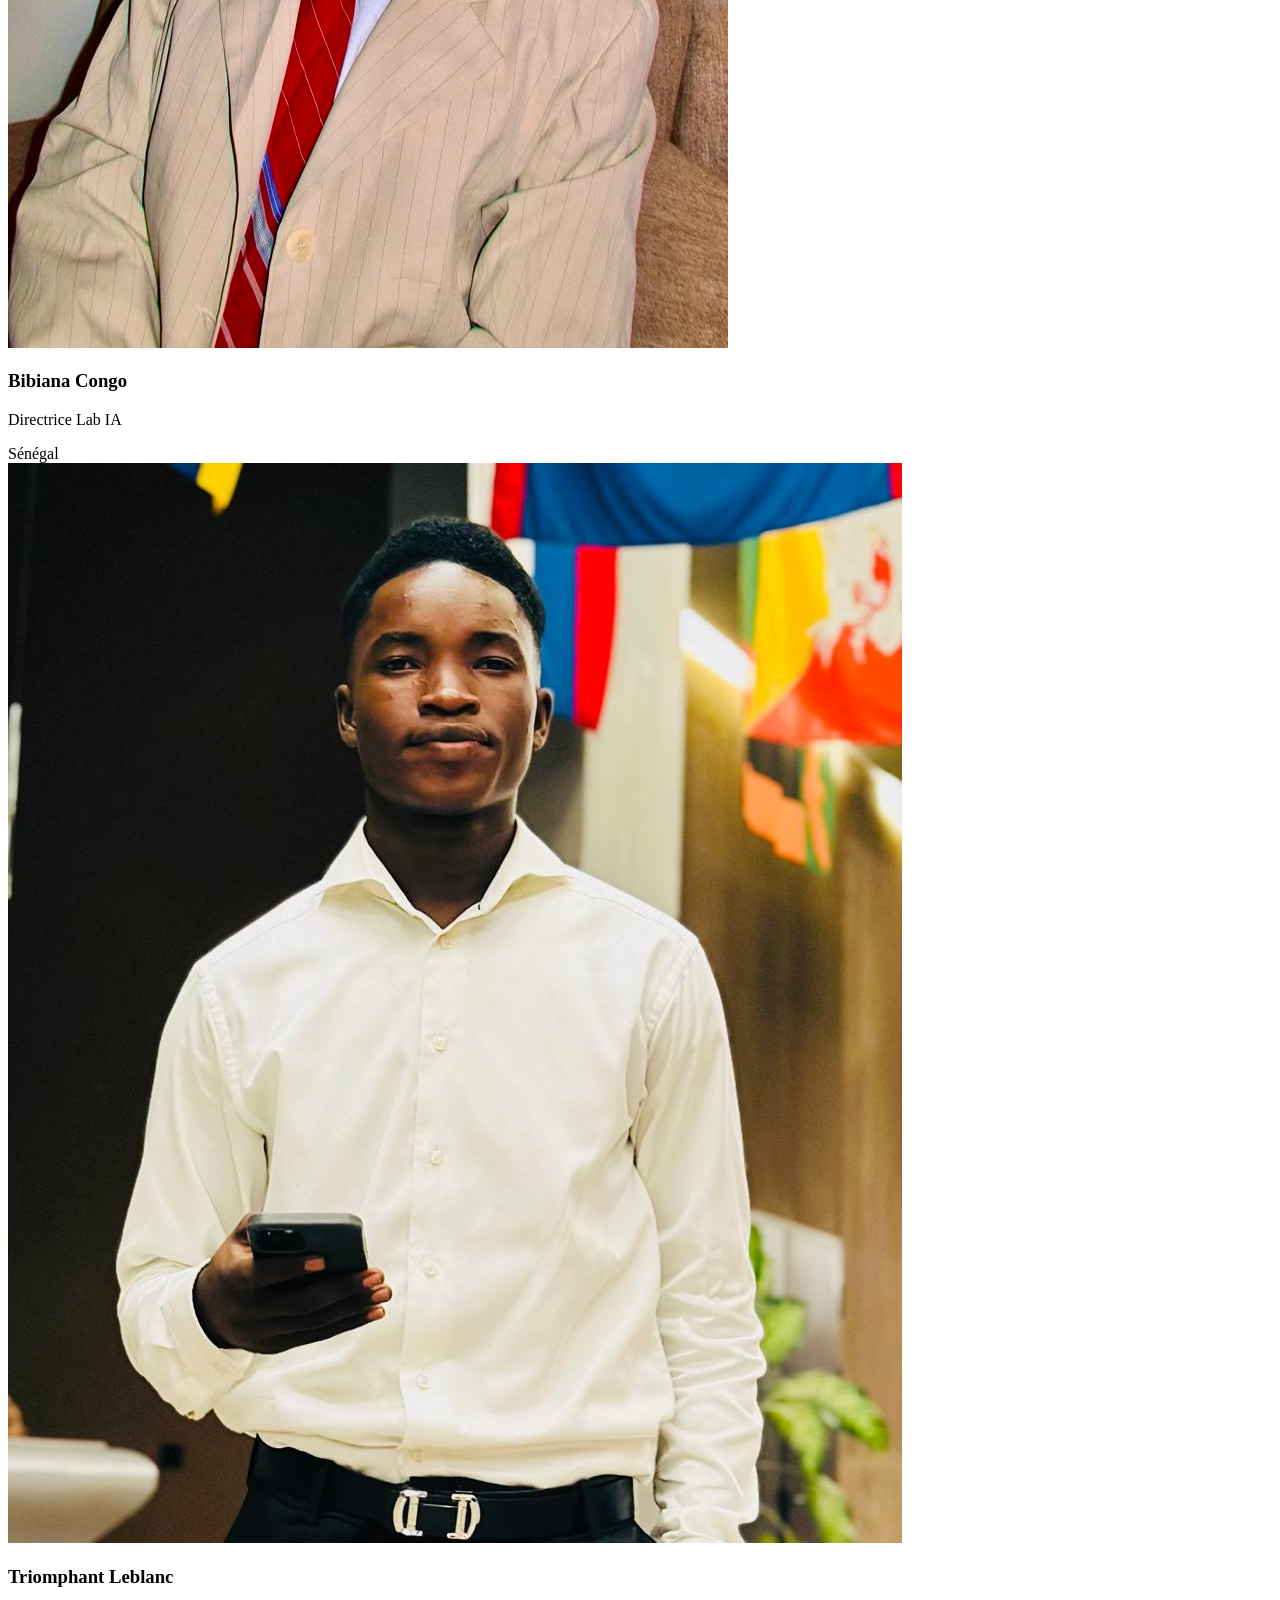
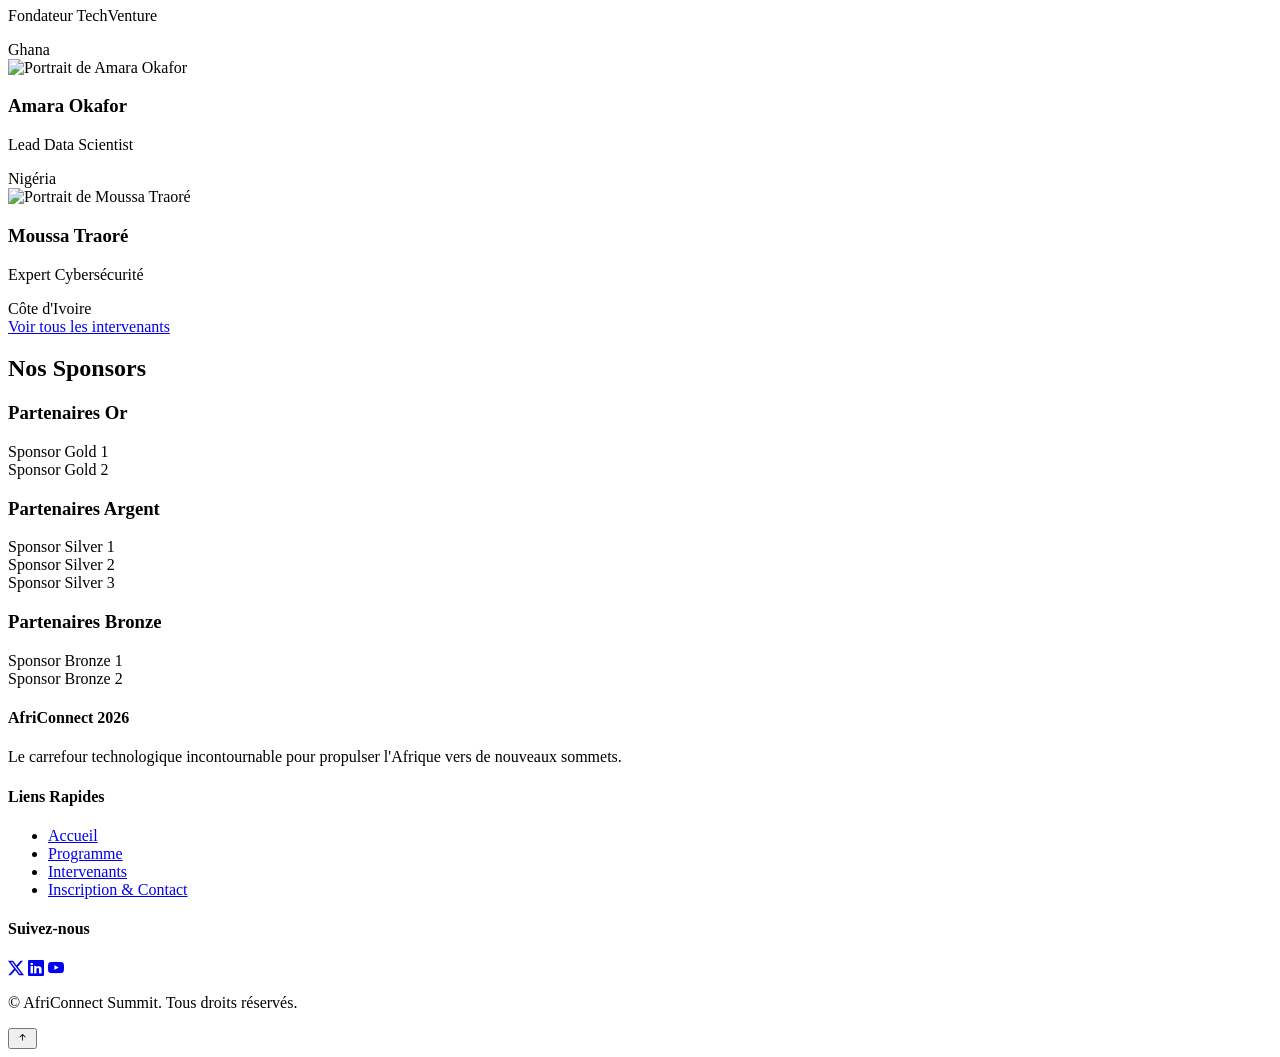
==== commit fc1031c3: "final: unify footer across all pages and perform general code cleanup" ====
--- a/index.html
+++ b/index.html
@@ -118,10 +118,10 @@
                     </article>
                     <article class="speaker-card">
                         <div class="speaker-img-container">
-                            <img src="image/image1.jpeg" alt="Portrait de Kwame Mensah" class="speaker-img">
-                        </div>
-                        <div class="speaker-info">
-                            <h3>Kwame Mensah</h3>
+                            <img src="image/img2.jpeg" alt="Portrait de Triomphant Leblanc" class="speaker-img">
+                        </div>
+                        <div class="speaker-info">
+                            <h3>Triomphant Leblanc</h3>
                             <p class="speaker-role">Fondateur TechVenture</p>
                             <span class="speaker-country">Ghana</span>
                         </div>
@@ -200,7 +200,7 @@
                         <li><a href="index.html">Accueil</a></li>
                         <li><a href="programme.html">Programme</a></li>
                         <li><a href="intervenants.html">Intervenants</a></li>
-                        <li><a href="contact.html">Inscriptions & Contact</a></li>
+                        <li><a href="contact.html">Inscription & Contact</a></li>
                     </ul>
                 </div>
                 <div class="footer-col">
@@ -216,6 +216,7 @@
                 <p>&copy; <span id="currentYear"></span> AfriConnect Summit. Tous droits réservés.</p>
             </div>
         </div>
+        <!-- Bouton de retour rapide en haut de page -->
         <button id="scrollTopBtn" class="scroll-top-btn" aria-label="Retour en haut">
             <i class="bi bi-arrow-up-short"></i>
         </button>
@@ -223,7 +224,4 @@
 
     <script src="js/main.js"></script>
 </body>
-</html>
-    <script src="js/main.js"></script>
-</body>
 </html>
